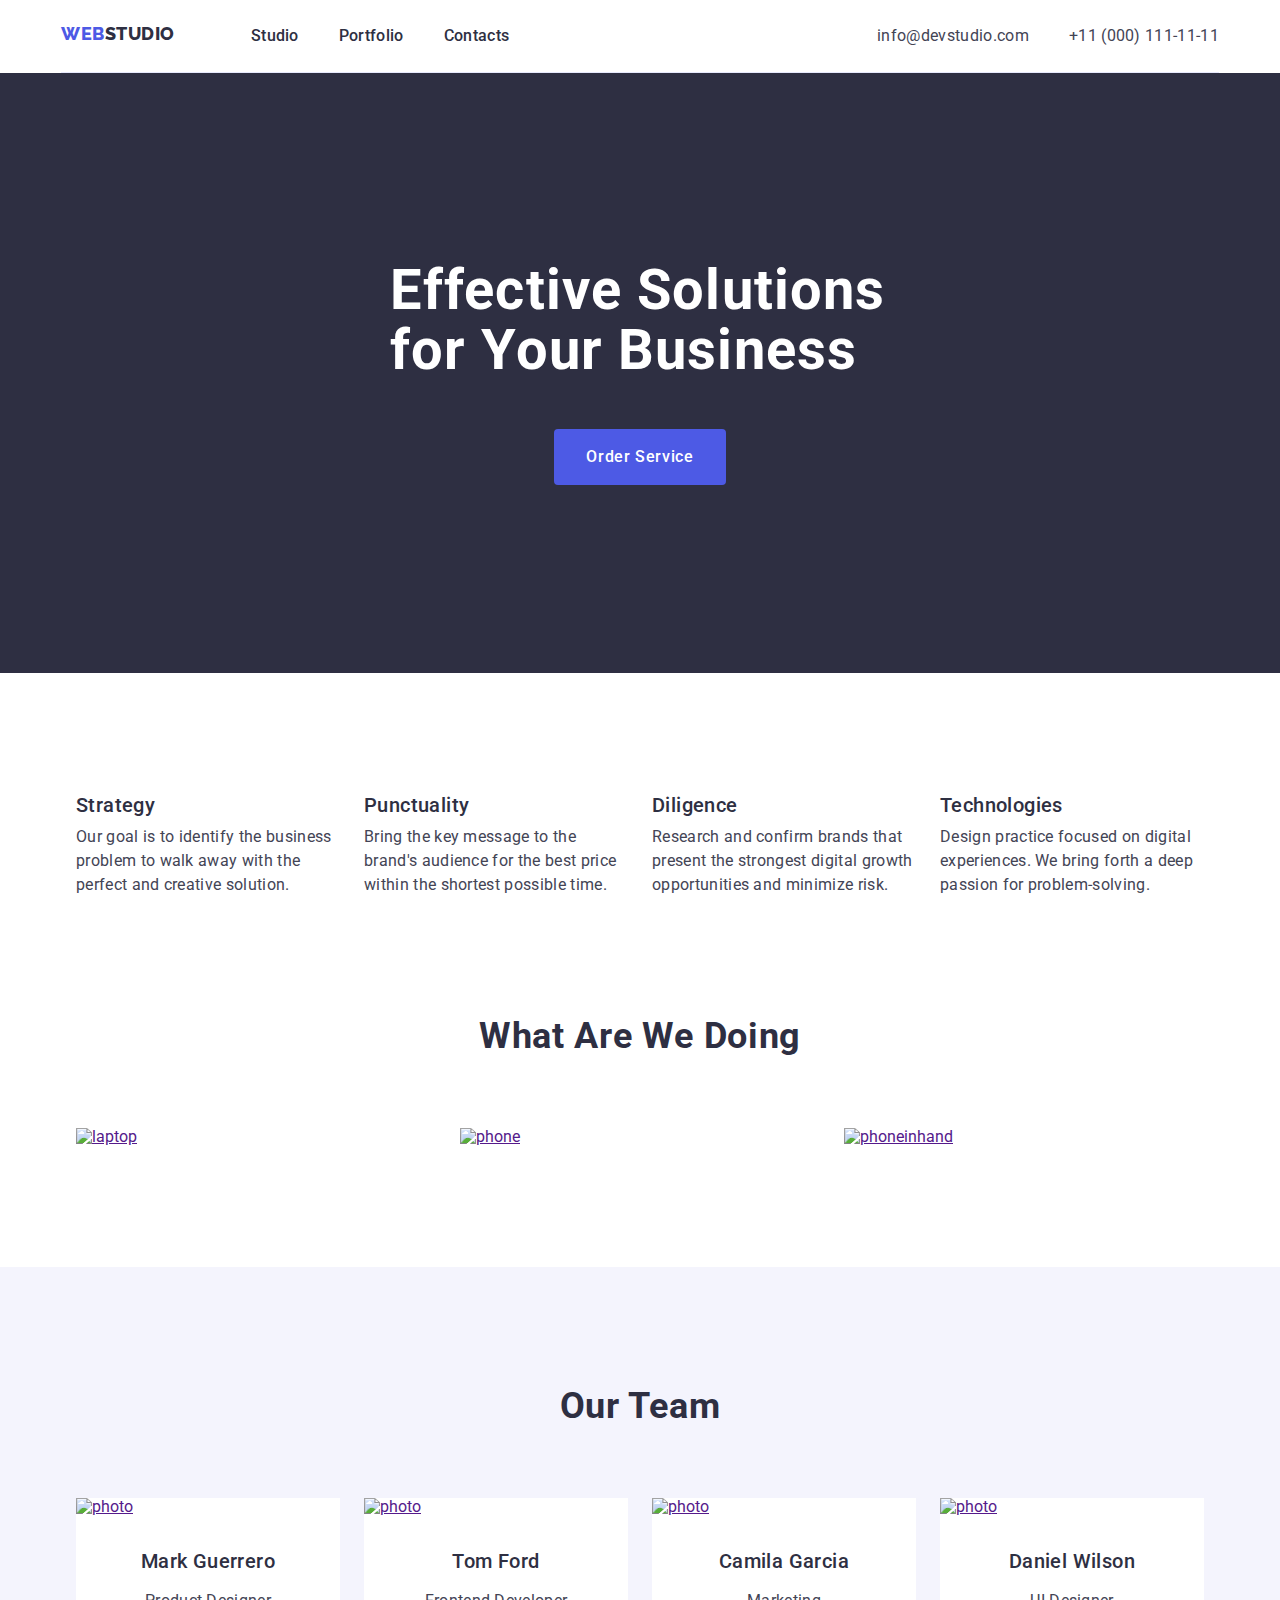
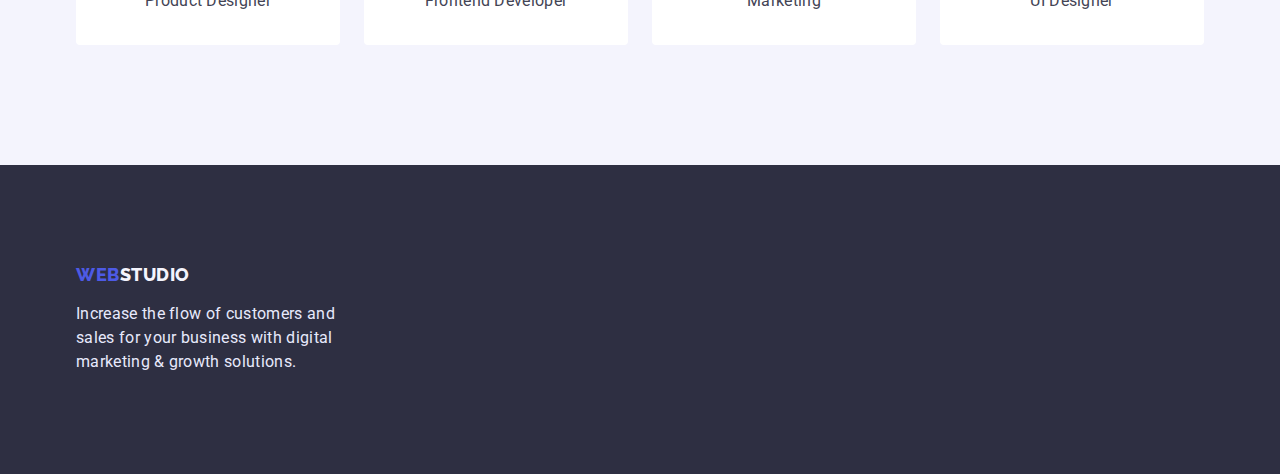
==== index.html @ bca386dd "Update html & css" ====
<!DOCTYPE html>
<html lang="en">
  <head>
    <meta charset="UTF-8" />
    <meta http-equiv="X-UA-Compatible" content="IE=edge" />
    <meta name="viewport" content="width=device-width, initial-scale=1.0" />
    <title>WebStudio</title>
    <link rel="preconnect" href="https://fonts.googleapis.com" />
    <link rel="preconnect" href="https://fonts.gstatic.com" crossorigin />
    <link
      href="https://fonts.googleapis.com/css2?family=Raleway:wght@800&family=Roboto:wght@400;500;700;900&display=swap"
      rel="stylesheet"
    />
    <link
      rel="stylesheet"
      href="https://cdn.jsdelivr.net/npm/modern-normalize@1.1.0/modern-normalize.min.css"
    />
    <link rel="stylesheet" href="./css/styles.css" />
  </head>
  <body>
    <header class="top-header-in container">
      <div class="header-container">
        <nav class="top-nav">
          <a class="link logo" href="./index.html"
            ><span class="web">Web</span
            ><span class="studio-header">Studio</span></a
          >
          <ul class="list menu nav-container">
            <li class="header-item">
              <a class="link menu-item" href="./index.html">Studio</a>
            </li>
            <li class="header-item">
              <a class="link menu-item" href="./portfolio.html">Portfolio</a>
            </li>
            <li class="header-item">
              <a class="link menu-item" href="">Contacts</a>
            </li>
          </ul>
        </nav>
        <address class="address">
          <ul class="list address-list">
            <li class="address-item">
              <a class="link mail" href="mailto:info@devstudio.com"
                >info@devstudio.com</a
              >
            </li>
            <li class="address-item">
              <a class="link phone-number" href="tel:+110001111111"
                >+11 (000) 111-11-11</a
              >
            </li>
          </ul>
        </address>
      </div>
    </header>
    <main class="main-content-studio">
      <section class="section-1">
        <div class="hero container">
          <h1 class="main-title">Effective Solutions for Your Business</h1>
          <button class="btn-in" type="button">Order Service</button>
        </div>
      </section>
      <section class="section-advantages">
        <div class="container">
          <h2 hidden>Our advantages</h2>
          <ul class="list main-list">
            <li class="list-advantages">
              <h3 class="title-3">Strategy</h3>
              <p class="text">
                Our goal is to identify the business problem to walk away with
                the perfect and creative solution.
              </p>
            </li>
            <li class="list-advantages">
              <h3 class="title-3">Punctuality</h3>
              <p class="text">
                Bring the key message to the brand's audience for the best price
                within the shortest possible time.
              </p>
            </li>
            <li class="list-advantages">
              <h3 class="title-3">Diligence</h3>
              <p class="text">
                Research and confirm brands that present the strongest digital
                growth opportunities and minimize risk.
              </p>
            </li>
            <li class="list-advantages">
              <h3 class="title-3">Technologies</h3>
              <p class="text">
                Design practice focused on digital experiences. We bring forth a
                deep passion for problem-solving.
              </p>
            </li>
          </ul>
        </div>
      </section>
      <section class="devices">
        <div class="container">
          <h2 class="title-2">What Are We Doing</h2>
          <ul class="list list-img">
            <li class="box-img">
              <a href=""
                ><img src="./images/img11.jpg" alt="laptop" width="360"
              /></a>
            </li>
            <li class="box-img">
              <a href=""
                ><img src="./images/img22.jpg" alt="phone" width="360"
              /></a>
            </li>
            <li class="box-img">
              <a href=""
                ><img src="./images/img33.jpg" alt="phoneinhand" width="360"
              /></a>
            </li>
          </ul>
        </div>
      </section>
      <section class="team">
        <div class="container box-team">
          <h2 class="title-2">Our Team</h2>
          <ul class="list list-team">
            <li class="team-list">
              <a href=""
                ><img src="./images/img.jpg" alt="photo" width="264"
              /></a>
              <div class="team-txt">
                <h3 class="title-3 team-title">Mark Guerrero</h3>
                <p class="text">Product Designer</p>
              </div>
            </li>
            <li class="team-list">
              <a href=""
                ><img src="./images/img1.jpg" alt="photo" width="264"
              /></a>
              <div class="team-txt">
                <h3 class="title-3 team-title">Tom Ford</h3>
                <p class="text">Frontend Developer</p>
              </div>
            </li>
            <li class="team-list">
              <a href=""
                ><img src="./images/img2.jpg" alt="photo" width="264"
              /></a>
              <div class="team-txt">
                <h3 class="title-3 team-title">Camila Garcia</h3>
                <p class="text">Marketing</p>
              </div>
            </li>
            <li class="team-list">
              <a href=""
                ><img src="./images/img3.jpg" alt="photo" width="264"
              /></a>
              <div class="team-txt">
                <h3 class="title-3 team-title">Daniel Wilson</h3>
                <p class="text">UI Designer</p>
              </div>
            </li>
          </ul>
        </div>
      </section>
    </main>
    <footer class="footer">
      <div class="footer-container container">
        <a class="link logo" href="./index.html"
          ><span class="web">Web</span
          ><span class="studio-foot">Studio</span></a
        >
        <p class="foot-text">
          Increase the flow of customers and sales for your business with
          digital marketing & growth solutions.
        </p>
      </div>
    </footer>
  </body>
</html>
---- css/styles.css ----
:root {
  --logo-web-color: #4d5ae5;
  --primary-font: "Roboto", sans-serif;
  --sekondary-font: "Raleway", sans-serif;
  --akcent-color: #404bbf;
}
h1,
h2,
h3,
p {
  margin-top: 0;
  margin-bottom: 0;
}
ul,
ol {
  margin-top: 0;
  margin-bottom: 0;
  padding-left: 0;
}
img {
  display: block;
}

.list {
  list-style: none;
}
.link {
  text-decoration: none;
}
body {
  font-family: var(--primary-font);
  color: #ffffff;
  display: block;
}
.container {
  max-width: 1158px;
  margin-left: auto;
  margin-right: auto;
  padding-left: 15px;
  padding-right: 15px;
}

/* .............HEADER............. .*/
.top-header-in {
  padding-top: 24px;
  padding-bottom: 24px;
  border-bottom: 1px solid #e7e9fc;
  padding-left: 0;
  padding-right: 0;
}
.header-container {
  display: flex;
}
.top-nav {
  display: flex;
}

.nav-container {
  display: flex;
}
.logo {
  margin-right: 76px;
}
.address {
  margin-left: auto;
}

.address-list {
  display: flex;
  justify-content: flex-end;
}
.address-item:nth-child(1) {
  margin-right: 40px;
}
.header-item:not(:last-child) {
  margin-right: 40px;
}
.web {
  font-family: var(--sekondary-font);
  font-weight: 800;
  font-size: 18px;
  line-height: 1.16;
  letter-spacing: 0.03em;
  text-transform: uppercase;
  color: var(--logo-web-color);
}

.studio-header {
  font-family: var(--sekondary-font);
  font-weight: 800;
  font-size: 18px;
  line-height: 1.16;
  letter-spacing: 0.03em;
  text-transform: uppercase;
  color: #2e2f42;
}
.menu {
  font-weight: 500;
  font-size: 16px;
  line-height: 1.5;
  letter-spacing: 0.02em;
  color: #2e2f42;
}
.mail,
.phone-number {
  font-style: normal;
  font-size: 16px;
  line-height: 1.5;
  letter-spacing: 0.02em;
  color: #434455;
}
.mail:hover,
.mail:focus {
  color: var(--akcent-color);
}
.phone-number:hover,
.phone-number:focus {
  color: var(--akcent-color);
}

.menu-item {
  font-weight: 500;
  font-size: 16px;
  line-height: 1.5;
  letter-spacing: 0.02em;
  color: #2e2f42;
}
.menu-item:hover,
.menu-item:focus {
  font-weight: 500;
  font-size: 16px;
  line-height: 1.5;
  letter-spacing: 0.02em;
  color: var(--akcent-color);
}

/* .............MAIN............. */

.section-1 {
  background-color: #2e2f42;
  padding-top: 188px;
  padding-bottom: 188px;
}
.btn:hover,
.btn:focus,
.btn-in:hover,
.btn-in:focus {
  background: var(--akcent-color);
  color: #ffffff;
}
.btn {
  font-family: var(--primary-font);
  font-weight: 500;
  font-size: 16px;
  line-height: 1.5;
  letter-spacing: 0.04em;
  color: #4d5ae5;
  background: #f4f4fd;
  cursor: pointer;
  border: 1px solid #e7e9fc;
  border-radius: 4px;
  padding: 12px 24px;
}
.btn-in {
  font-family: var(--primary-font);
  font-weight: 500;
  font-size: 16px;
  line-height: 1.5;
  letter-spacing: 0.04em;
  color: #ffffff;
  background: #4d5ae5;
  cursor: pointer;
  margin-top: 48px;
  padding: 16px 32px;
  border-radius: 4px;
  border: none;
}
.list-button {
  display: flex;
  justify-content: center;
  margin-bottom: 72px;
  gap: 24px 48px;
}
.main-content-portfolio {
  padding-top: 96px;
  padding-bottom: 120px;
}
.hero {
  background: #2e2f42;
  display: flex;
  justify-content: center;
  align-items: center;
  flex-direction: column;
}
.section-advantages {
  padding-top: 120px;
  padding-bottom: 120px;
}

.main-list {
  display: flex;
  justify-content: center;
}
.list-advantages {
  width: 264px;
}

.list-advantages:not(:last-child) {
  margin-right: 24px;
}
.main-container {
  display: flex;
  flex-direction: column;
  justify-content: center;
  align-items: flex-start;
  padding: 32px 16px;
  gap: 8px;
  border: 1px solid #e7e9fc;
}
.main-list-2 {
  display: flex;
  flex-wrap: wrap;
  column-gap: 24px;
  row-gap: 48px;
}
.main-title {
  font-weight: 700;
  font-size: 56px;
  line-height: 1.07;
  letter-spacing: 0.02em;
  max-width: 500px;
}
.title-3 {
  font-weight: 500;
  font-size: 20px;
  line-height: 1.2;
  letter-spacing: 0.02em;
  color: #2e2f42;
}
.text {
  font-size: 16px;
  line-height: 1.5;
  letter-spacing: 0.02em;
  color: #434455;
  margin-top: 8px;
}
.title-2 {
  font-weight: 700;
  font-size: 36px;
  line-height: 1.1;
  letter-spacing: 0.02em;
  color: #2e2f42;
  text-align: center;
  justify-content: center;
}
.devices {
  margin-bottom: 120px;
}
.box-img:not(:last-child) {
  margin-right: 24px;
}
.list-img {
  display: flex;
  justify-content: center;
  margin-top: 72px;
}

.team {
  background: #f4f4fd;
  padding-top: 120px;
  padding-bottom: 120px;
}
.team-list:not(:last-child) {
  margin-right: 24px;
}
.team-list {
  background: #ffffff;
  border-radius: 0px 0px 4px 4px;
}
.team-txt {
  padding-top: 32px;
  padding-bottom: 32px;
  display: flex;
  flex-direction: column;
  justify-content: center;
  align-items: center;
}
.team-title {
  margin-bottom: 8px;
  padding-right: 49px;
  padding-left: 49px;
  text-align: center;
}
.list-team {
  display: flex;
  justify-content: center;
  margin-top: 72px;
}
.list-content {
  display: flex;
}

/* .............FOOTER............. */
.footer {
  background: #2e2f42;
}
.studio-foot {
  font-family: var(--sekondary-font);
  font-weight: 800;
  font-size: 18px;
  line-height: 1.16;
  letter-spacing: 0.03em;
  text-transform: uppercase;
  color: #f4f4fd;
}
.foot-text {
  font-size: 16px;
  line-height: 1.5;
  letter-spacing: 0.02em;
  color: #e7e9fc;
  width: 264px;
  margin-top: 16px;
}
.footer-container {
  padding-top: 100px;
  padding-bottom: 100px;
}
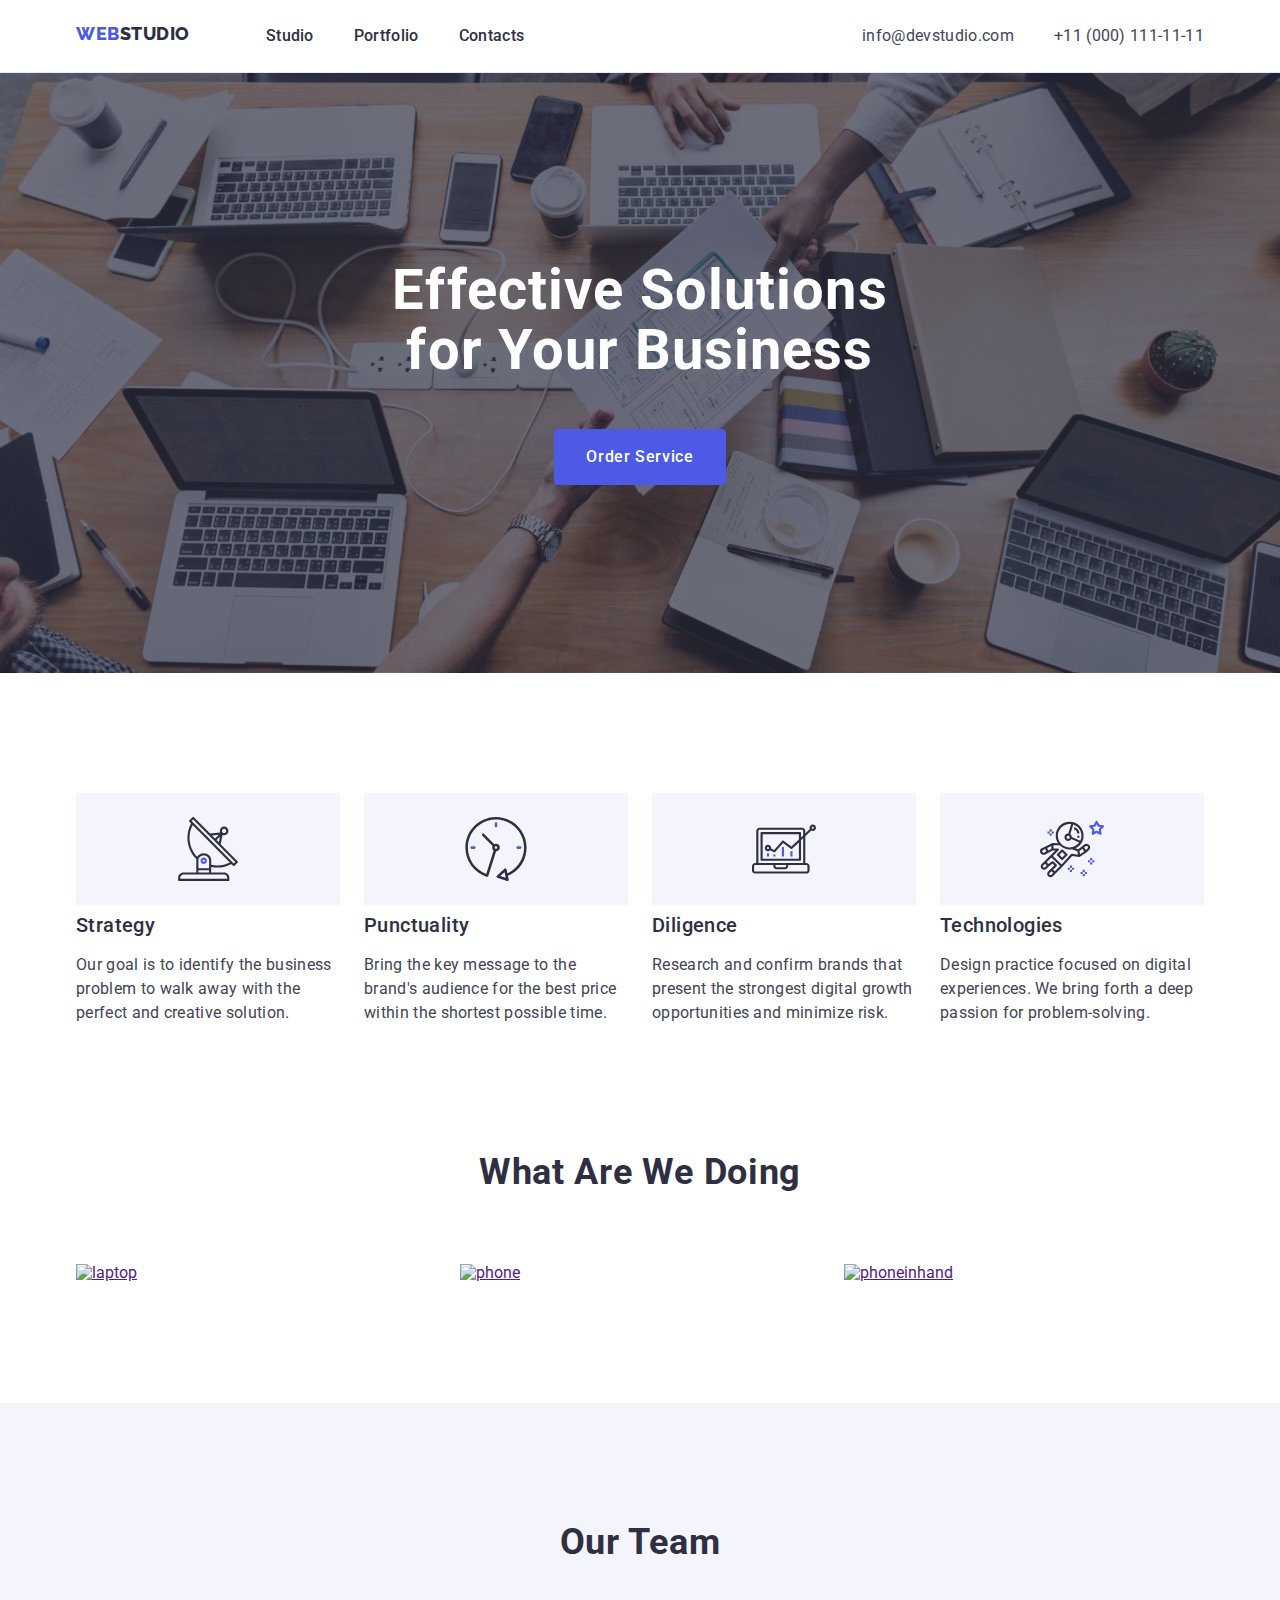
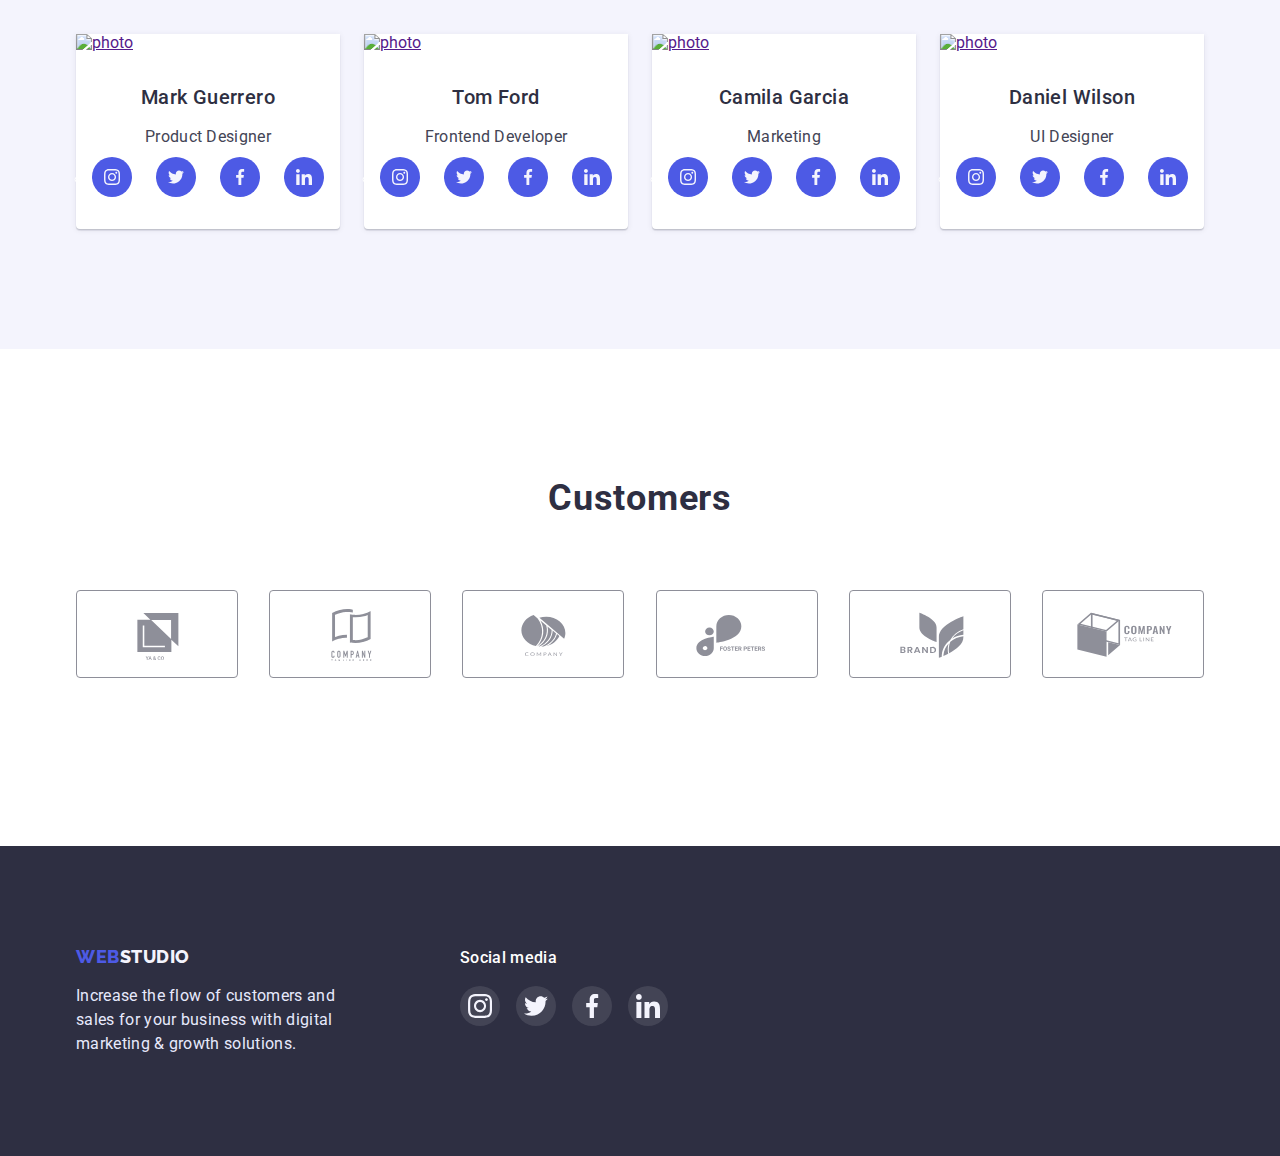
==== commit c5180530: "Update html & css" ====
--- a/index.html
+++ b/index.html
@@ -18,8 +18,8 @@
     <link rel="stylesheet" href="./css/styles.css" />
   </head>
   <body>
-    <header class="top-header-in container">
-      <div class="header-container">
+    <header class="top-header-in">
+      <div class="header-container container">
         <nav class="top-nav">
           <a class="link logo" href="./index.html"
             ><span class="web">Web</span
@@ -65,6 +65,11 @@
           <h2 hidden>Our advantages</h2>
           <ul class="list main-list">
             <li class="list-advantages">
+              <div class="advantages">
+                <svg class="advantages-icon" width="64" height="64">
+                  <use href="./images/icons.svg#icon-antenna"></use>
+                </svg>
+              </div>
               <h3 class="title-3">Strategy</h3>
               <p class="text">
                 Our goal is to identify the business problem to walk away with
@@ -72,6 +77,11 @@
               </p>
             </li>
             <li class="list-advantages">
+              <div class="advantages">
+                <svg class="advantages-icon" width="64" height="64">
+                  <use href="./images/icons.svg#icon-clock"></use>
+                </svg>
+              </div>
               <h3 class="title-3">Punctuality</h3>
               <p class="text">
                 Bring the key message to the brand's audience for the best price
@@ -79,6 +89,11 @@
               </p>
             </li>
             <li class="list-advantages">
+              <div class="advantages">
+                <svg class="advantages-icon" width="64" height="64">
+                  <use href="./images/icons.svg#icon-diagram"></use>
+                </svg>
+              </div>
               <h3 class="title-3">Diligence</h3>
               <p class="text">
                 Research and confirm brands that present the strongest digital
@@ -86,6 +101,11 @@
               </p>
             </li>
             <li class="list-advantages">
+              <div class="advantages">
+                <svg class="advantages-icon" width="64" height="64">
+                  <use href="./images/icons.svg#icon-astronaut"></use>
+                </svg>
+              </div>
               <h3 class="title-3">Technologies</h3>
               <p class="text">
                 Design practice focused on digital experiences. We bring forth a
@@ -128,6 +148,33 @@
               <div class="team-txt">
                 <h3 class="title-3 team-title">Mark Guerrero</h3>
                 <p class="text">Product Designer</p>
+                <ul class="team-soc-list">
+                  <li class="team-soc-item">
+                    <a href="" class="team-soc-link">
+                      <svg class="team-soc-icon" width="16" height="16">
+                        <use href="./images/icons.svg#icon-instagram"></use>
+                      </svg>
+                    </a>
+                  </li>
+                  <li class="team-soc-item">
+                    <a href="" class="team-soc-link"
+                      ><svg class="team-soc-icon" width="16" height="16">
+                        <use href="./images/icons.svg#icon-twitter"></use></svg
+                    ></a>
+                  </li>
+                  <li class="team-soc-item">
+                    <a href="" class="team-soc-link"
+                      ><svg class="team-soc-icon" width="16" height="16">
+                        <use href="./images/icons.svg#icon-facebook"></use></svg
+                    ></a>
+                  </li>
+                  <li class="team-soc-item">
+                    <a href="" class="team-soc-link"
+                      ><svg class="team-soc-icon" width="16" height="16">
+                        <use href="./images/icons.svg#icon-linkedin"></use></svg
+                    ></a>
+                  </li>
+                </ul>
               </div>
             </li>
             <li class="team-list">
@@ -137,6 +184,33 @@
               <div class="team-txt">
                 <h3 class="title-3 team-title">Tom Ford</h3>
                 <p class="text">Frontend Developer</p>
+                <ul class="team-soc-list">
+                  <li class="team-soc-item">
+                    <a href="" class="team-soc-link">
+                      <svg class="team-soc-icon" width="16" height="16">
+                        <use href="./images/icons.svg#icon-instagram"></use>
+                      </svg>
+                    </a>
+                  </li>
+                  <li class="team-soc-item">
+                    <a href="" class="team-soc-link"
+                      ><svg class="team-soc-icon" width="16" height="16">
+                        <use href="./images/icons.svg#icon-twitter"></use></svg
+                    ></a>
+                  </li>
+                  <li class="team-soc-item">
+                    <a href="" class="team-soc-link"
+                      ><svg class="team-soc-icon" width="16" height="16">
+                        <use href="./images/icons.svg#icon-facebook"></use></svg
+                    ></a>
+                  </li>
+                  <li class="team-soc-item">
+                    <a href="" class="team-soc-link"
+                      ><svg class="team-soc-icon" width="16" height="16">
+                        <use href="./images/icons.svg#icon-linkedin"></use></svg
+                    ></a>
+                  </li>
+                </ul>
               </div>
             </li>
             <li class="team-list">
@@ -146,6 +220,33 @@
               <div class="team-txt">
                 <h3 class="title-3 team-title">Camila Garcia</h3>
                 <p class="text">Marketing</p>
+                <ul class="team-soc-list">
+                  <li class="team-soc-item">
+                    <a href="" class="team-soc-link">
+                      <svg class="team-soc-icon" width="16" height="16">
+                        <use href="./images/icons.svg#icon-instagram"></use>
+                      </svg>
+                    </a>
+                  </li>
+                  <li class="team-soc-item">
+                    <a href="" class="team-soc-link"
+                      ><svg class="team-soc-icon" width="16" height="16">
+                        <use href="./images/icons.svg#icon-twitter"></use></svg
+                    ></a>
+                  </li>
+                  <li class="team-soc-item">
+                    <a href="" class="team-soc-link"
+                      ><svg class="team-soc-icon" width="16" height="16">
+                        <use href="./images/icons.svg#icon-facebook"></use></svg
+                    ></a>
+                  </li>
+                  <li class="team-soc-item">
+                    <a href="" class="team-soc-link"
+                      ><svg class="team-soc-icon" width="16" height="16">
+                        <use href="./images/icons.svg#icon-linkedin"></use></svg
+                    ></a>
+                  </li>
+                </ul>
               </div>
             </li>
             <li class="team-list">
@@ -155,22 +256,124 @@
               <div class="team-txt">
                 <h3 class="title-3 team-title">Daniel Wilson</h3>
                 <p class="text">UI Designer</p>
-              </div>
+                <ul class="team-soc-list">
+                  <li class="team-soc-item">
+                    <a href="" class="team-soc-link">
+                      <svg class="team-soc-icon" width="16" height="16">
+                        <use href="./images/icons.svg#icon-instagram"></use>
+                      </svg>
+                    </a>
+                  </li>
+                  <li class="team-soc-item">
+                    <a href="" class="team-soc-link"
+                      ><svg class="team-soc-icon" width="16" height="16">
+                        <use href="./images/icons.svg#icon-twitter"></use></svg
+                    ></a>
+                  </li>
+                  <li class="team-soc-item">
+                    <a href="" class="team-soc-link"
+                      ><svg class="team-soc-icon" width="16" height="16">
+                        <use href="./images/icons.svg#icon-facebook"></use></svg
+                    ></a>
+                  </li>
+                  <li class="team-soc-item">
+                    <a href="" class="team-soc-link"
+                      ><svg class="team-soc-icon" width="16" height="16">
+                        <use href="./images/icons.svg#icon-linkedin"></use></svg
+                    ></a>
+                  </li>
+                </ul>
+              </div>
+            </li>
+          </ul>
+        </div>
+      </section>
+      <section class="company">
+        <div class="container">
+          <h2 class="title-2 company-title">Customers</h2>
+          <ul class="comp-list list">
+            <li class="comp-item">
+              <a href="" class="comp-link link"
+                ><svg class="comp-icon" width="104" height="56">
+                  <use href="./images/icons.svg#icon-Logo1"></use></svg
+              ></a>
+            </li>
+            <li class="comp-item">
+              <a href="" class="comp-link link"
+                ><svg class="comp-icon" width="104" height="56">
+                  <use href="./images/icons.svg#icon-Logo2"></use></svg
+              ></a>
+            </li>
+            <li class="comp-item">
+              <a href="" class="comp-link link"
+                ><svg class="comp-icon" width="104" height="56">
+                  <use href="./images/icons.svg#icon-Logo3"></use></svg
+              ></a>
+            </li>
+            <li class="comp-item">
+              <a href="" class="comp-link link"
+                ><svg class="comp-icon" width="104" height="56">
+                  <use href="./images/icons.svg#icon-Logo4"></use></svg
+              ></a>
+            </li>
+            <li class="comp-item">
+              <a href="" class="comp-link link"
+                ><svg class="comp-icon" width="104" height="56">
+                  <use href="./images/icons.svg#icon-Logo5"></use></svg
+              ></a>
+            </li>
+            <li class="comp-item">
+              <a href="" class="comp-link link"
+                ><svg class="comp-icon" width="104" height="56">
+                  <use href="./images/icons.svg#icon-Logo6"></use></svg
+              ></a>
             </li>
           </ul>
         </div>
       </section>
     </main>
     <footer class="footer">
-      <div class="footer-container container">
-        <a class="link logo" href="./index.html"
-          ><span class="web">Web</span
-          ><span class="studio-foot">Studio</span></a
-        >
-        <p class="foot-text">
-          Increase the flow of customers and sales for your business with
-          digital marketing & growth solutions.
-        </p>
+      <div class="container footer-flex">
+        <div class="footer-web">
+          <a class="link logo" href="./index.html"
+            ><span class="web">Web</span
+            ><span class="studio-foot">Studio</span></a
+          >
+          <p class="foot-text">
+            Increase the flow of customers and sales for your business with
+            digital marketing & growth solutions.
+          </p>
+        </div>
+        <div class="footer-social">
+          <h3 class="social-title">Social media</h3>
+          <ul class="footer-soc-list list">
+            <li class="footer-soc-item">
+              <a href="" class="footer-soc-link">
+                <svg class="footer-soc-icon" width="24" height="24">
+                  <use href="./images/icons.svg#icon-instagram"></use>
+                </svg>
+              </a>
+            </li>
+            <li class="footer-soc-item">
+              <a href="" class="footer-soc-link"
+                ><svg class="footer-soc-icon" width="24" height="24">
+                  <use href="./images/icons.svg#icon-twitter"></use></svg
+              ></a>
+            </li>
+            <li class="footer-soc-item">
+              <a href="" class="footer-soc-link"
+                ><svg class="footer-soc-icon" width="24" height="24">
+                  <use href="./images/icons.svg#icon-facebook"></use></svg
+              ></a>
+            </li>
+            <li class="footer-soc-item">
+              <a href="" class="footer-soc-link"
+                ><svg class="footer-soc-icon" width="24" height="24">
+                  <use href="./images/icons.svg#icon-linkedin"></use></svg
+              ></a>
+            </li>
+          </ul>
+        </div>
       </div>
     </footer>
   </body>
--- a/css/styles.css
+++ b/css/styles.css
@@ -3,6 +3,7 @@
   --primary-font: "Roboto", sans-serif;
   --sekondary-font: "Raleway", sans-serif;
   --akcent-color: #404bbf;
+  --icon-color-svg: #f4f4fd;
 }
 h1,
 h2,
@@ -34,10 +35,8 @@
 }
 .container {
   max-width: 1158px;
-  margin-left: auto;
-  margin-right: auto;
-  padding-left: 15px;
-  padding-right: 15px;
+  padding: 0 15px;
+  margin: 0 auto;
 }
 
 /* .............HEADER............. .*/
@@ -45,6 +44,8 @@
   padding-top: 24px;
   padding-bottom: 24px;
   border-bottom: 1px solid #e7e9fc;
+  box-shadow: 0px 2px 1px rgba(46, 47, 66, 0.08),
+    0px 1px 1px rgba(46, 47, 66, 0.16), 0px 1px 6px rgba(46, 47, 66, 0.08);
   padding-left: 0;
   padding-right: 0;
 }
@@ -140,13 +141,27 @@
   background-color: #2e2f42;
   padding-top: 188px;
   padding-bottom: 188px;
-}
-.btn:hover,
-.btn:focus,
-.btn-in:hover,
-.btn-in:focus {
+  background-image: linear-gradient(
+      rgba(46, 47, 66, 0.7),
+      rgba(46, 47, 66, 0.7)
+    ),
+    url(../images/people-office1.jpg);
+  background-repeat: no-repeat;
+  background-position: center;
+  background-size: auto;
+}
+.btn:is(:hover, :focus) {
+  background: #404bbf;
+  box-shadow: 0px 3px 1px rgba(0, 0, 0, 0.1), 0px 2px 1px rgba(0, 0, 0, 0.08),
+    0px 2px 2px rgba(0, 0, 0, 0.12);
+  border-radius: 4px;
+  color: #FFFFFF;
+}
+
+.btn-in:is(:hover, :focus) {
   background: var(--akcent-color);
   color: #ffffff;
+  box-shadow: 0px 4px 4px rgba(0, 0, 0, 0.15);
 }
 .btn {
   font-family: var(--primary-font);
@@ -179,18 +194,24 @@
   display: flex;
   justify-content: center;
   margin-bottom: 72px;
-  gap: 24px 48px;
+  gap: 24px;
 }
 .main-content-portfolio {
   padding-top: 96px;
   padding-bottom: 120px;
 }
 .hero {
-  background: #2e2f42;
   display: flex;
   justify-content: center;
   align-items: center;
   flex-direction: column;
+}
+.advantages {
+  display: flex;
+  justify-content: center;
+  align-items: center;
+  background-color: #f4f4fd;
+  padding: 24px 100px;
 }
 .section-advantages {
   padding-top: 120px;
@@ -203,10 +224,23 @@
 }
 .list-advantages {
   width: 264px;
+  display: flex;
+  flex-direction: column;
+  align-items: flex-start;
+  padding: 0px;
+  gap: 8px;
 }
 
 .list-advantages:not(:last-child) {
   margin-right: 24px;
+}
+.box-link {
+  display: block;
+}
+
+.box-link:hover {
+  box-shadow: 0px 1px 6px rgba(46, 47, 66, 0.08),
+    0px 1px 1px rgba(46, 47, 66, 0.16), 0px 2px 1px rgba(46, 47, 66, 0.08);
 }
 .main-container {
   display: flex;
@@ -216,6 +250,15 @@
   padding: 32px 16px;
   gap: 8px;
   border: 1px solid #e7e9fc;
+  border-top: none;
+  box-shadow: 0px 1px 6px rgba(46, 47, 66, 0.08);
+}
+.main-container:hover,
+.main-container:focus {
+  border: 0.5px solid #f4f4fd;
+  box-shadow: 0px 1px 6px rgba(46, 47, 66, 0.08),
+    0px 1px 1px rgba(46, 47, 66, 0.16), 0px 2px 1px rgba(46, 47, 66, 0.08);
+  border-top: none;
 }
 .main-list-2 {
   display: flex;
@@ -229,6 +272,7 @@
   line-height: 1.07;
   letter-spacing: 0.02em;
   max-width: 500px;
+  text-align: center;
 }
 .title-3 {
   font-weight: 500;
@@ -236,54 +280,6 @@
   line-height: 1.2;
   letter-spacing: 0.02em;
   color: #2e2f42;
-}
-.text {
-  font-size: 16px;
-  line-height: 1.5;
-  letter-spacing: 0.02em;
-  color: #434455;
-  margin-top: 8px;
-}
-.title-2 {
-  font-weight: 700;
-  font-size: 36px;
-  line-height: 1.1;
-  letter-spacing: 0.02em;
-  color: #2e2f42;
-  text-align: center;
-  justify-content: center;
-}
-.devices {
-  margin-bottom: 120px;
-}
-.box-img:not(:last-child) {
-  margin-right: 24px;
-}
-.list-img {
-  display: flex;
-  justify-content: center;
-  margin-top: 72px;
-}
-
-.team {
-  background: #f4f4fd;
-  padding-top: 120px;
-  padding-bottom: 120px;
-}
-.team-list:not(:last-child) {
-  margin-right: 24px;
-}
-.team-list {
-  background: #ffffff;
-  border-radius: 0px 0px 4px 4px;
-}
-.team-txt {
-  padding-top: 32px;
-  padding-bottom: 32px;
-  display: flex;
-  flex-direction: column;
-  justify-content: center;
-  align-items: center;
 }
 .team-title {
   margin-bottom: 8px;
@@ -291,6 +287,83 @@
   padding-left: 49px;
   text-align: center;
 }
+.team-soc-list {
+  display: flex;
+  justify-content: center;
+  gap: 24px;
+}
+.team-soc-item {
+  width: 40px;
+  height: 40px;
+}
+.team-soc-link {
+  width: 100%;
+  height: 100%;
+  border-radius: 50%;
+  background-color: #4d5ae5;
+  display: flex;
+  align-items: center;
+  justify-content: center;
+}
+.team-soc-link:is(:hover, :focus) {
+  background-color: var(--akcent-color);
+}
+.team-soc-icon {
+  fill: var(--icon-color-svg);
+}
+
+.text {
+  font-size: 16px;
+  line-height: 1.5;
+  letter-spacing: 0.02em;
+  color: #434455;
+  margin-top: 8px;
+  margin-bottom: 8px;
+}
+.title-2 {
+  font-weight: 700;
+  font-size: 36px;
+  line-height: 1.1;
+  letter-spacing: 0.02em;
+  color: #2e2f42;
+  text-align: center;
+  justify-content: center;
+}
+.devices {
+  padding-bottom: 120px;
+}
+.box-img:not(:last-child) {
+  margin-right: 24px;
+}
+.list-img {
+  display: flex;
+  justify-content: center;
+  margin-top: 72px;
+}
+
+.team {
+  background: #f4f4fd;
+  padding-top: 120px;
+  padding-bottom: 120px;
+}
+.team-list:not(:last-child) {
+  margin-right: 24px;
+}
+.team-list {
+  background: #ffffff;
+  border-radius: 0px 0px 4px 4px;
+  box-shadow: 0px 1px 6px rgba(46, 47, 66, 0.08),
+    0px 1px 1px rgba(46, 47, 66, 0.16), 0px 2px 1px rgba(46, 47, 66, 0.08);
+}
+.team-txt {
+  padding-top: 32px;
+  padding-bottom: 32px;
+  display: flex;
+  flex-direction: column;
+  justify-content: center;
+  align-items: center;
+}
+
 .list-team {
   display: flex;
   justify-content: center;
@@ -298,11 +371,53 @@
 }
 .list-content {
   display: flex;
+}
+.company {
+  padding-top: 130px;
+  padding-bottom: 168px;
+}
+.comp-list {
+  display: flex;
+  width: 100%;
+  justify-content: space-between;
+  gap: 24px;
+}
+.comp-item {
+  width: calc((100% - 156px) / 6);
+  height: 88px;
+}
+.comp-link {
+  width: 100%;
+  height: 100%;
+  border: 1px solid #8e8f99;
+  border-radius: 4px;
+  display: flex;
+  align-items: center;
+  justify-content: center;
+}
+.comp-icon {
+  fill: #8e8f99;
+}
+.comp-link:is(:hover, :focus) {
+  border-color: var(--akcent-color);
+}
+.comp-link:is(:hover, :focus) .comp-icon {
+  fill: var(--akcent-color);
+}
+.company-title {
+  margin-bottom: 72px;
 }
 
 /* .............FOOTER............. */
 .footer {
   background: #2e2f42;
+  padding-top: 100px;
+  padding-bottom: 100px;
+}
+.footer-flex {
+  display: flex;
+  gap: 120px;
+  align-items: baseline;
 }
 .studio-foot {
   font-family: var(--sekondary-font);
@@ -321,7 +436,38 @@
   width: 264px;
   margin-top: 16px;
 }
-.footer-container {
-  padding-top: 100px;
-  padding-bottom: 100px;
-}
+.social-title {
+  font-family: var(--primary-font);
+  font-style: normal;
+  font-weight: 500;
+  font-size: 16px;
+  line-height: 1.5;
+  letter-spacing: 0.02em;
+  margin-bottom: 16px;
+}
+.footer-soc-list {
+  display: flex;
+  justify-content: center;
+  gap: 16px;
+}
+.footer-soc-item {
+  width: 40px;
+  height: 40px;
+}
+.footer-soc-link {
+  width: 100%;
+  height: 100%;
+  border-radius: 50%;
+  background-color: rgba(255, 255, 255, 0.1);
+  display: flex;
+  align-items: center;
+  justify-content: center;
+}
+.footer-soc-link:hover,
+.footer-soc-link:focus {
+  background-color: #31d0aa;
+}
+
+.footer-soc-icon {
+  fill: var(--icon-color-svg);
+}
